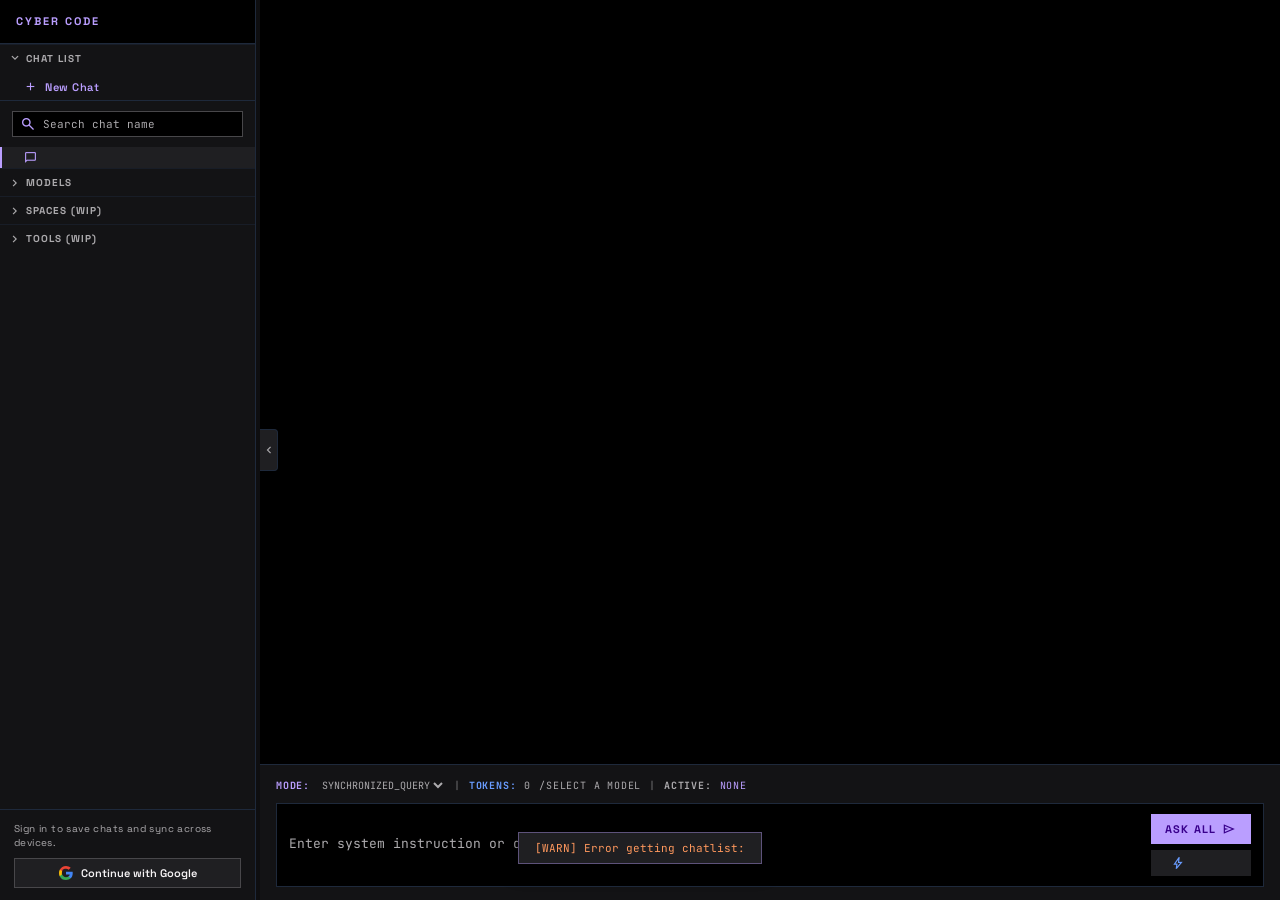
==== index.html @ a642c0d0 "added google auth and name display" ====
<!DOCTYPE html>
<html lang="en">

<head>
  <meta charset="utf-8" />
  <meta name="viewport" content="width=device-width, initial-scale=1.0" />
  <title>Cyber Code | Multi-Model LLM Interface</title>
  <link
    href="https://fonts.googleapis.com/css2?family=Space+Grotesk:wght@300;400;500;600;700&family=JetBrains+Mono:wght@300;400;500&display=swap"
    rel="stylesheet" />
  <link
    href="https://fonts.googleapis.com/css2?family=Material+Symbols+Outlined:opsz,wght,FILL,GRAD@20..48,100..700,0..1,-50..200"
    rel="stylesheet" />
  <link rel="stylesheet" href="/style_new.css" />
</head>

<body>
  <div id="app">

    <!-- SIDEBAR -->
    <aside id="sidebar">
      <div class="sb-brand">
        <span class="sb-brand-name">Cyber Code</span>
      </div>



      <div class="sb-body">

        <!-- Chat List -->
        <div class="sec-divider">
          <div class="sec-hdr open" id="hdr-chats" onclick="toggleSection('chats')">
            <span class="icon arrow">keyboard_arrow_right</span>
            <span class="sec-title">Chat List</span>
          </div>
          <div class="sec-body open" id="body-chats">
          <div class="new-chat-btn" onclick="newChat()">
            <span class="icon" style="font-size:13px">add</span>
            <span>New Chat</span>
          </div>
            <div class="sb-search">
              <div class="sb-search-wrap">
                <span class="icon">search</span>
                <input type="text" id="search-chat" placeholder="Search chat name" oninput="handleSearch(this.value)" />
              </div>
            </div>
            <div id="chat-list"></div>
          </div>
        </div>

        <!-- Models -->
        <div class="sec-divider">
          <div class="sec-hdr" id="hdr-models" onclick="toggleSection('models')">
            <span class="icon arrow">keyboard_arrow_right</span>
            <span class="sec-title">Models</span>
          </div>
          <div class="sec-body" id="body-models">
            <div class="sb-search">
              <div class="sb-search-wrap">
                <span class="icon">search</span>
                <input type="text" id="search-models" placeholder="Search model" oninput="handleSearchModel(this.value)" />
              </div>
            </div>
          </div>
        </div>

        <!-- Spaces -->
        <div class="sec-divider">
          <div class="sec-hdr" id="hdr-spaces" onclick="toggleSection('spaces')">
            <span class="icon arrow">keyboard_arrow_right</span>
            <span class="sec-title">Spaces (WIP)</span>
          </div>
          <div class="sec-body" id="body-spaces">
            <div class="space-item"><span class="icon" style="font-size:13px">folder_open</span> Workspace Alpha</div>
            <div class="space-item"><span class="icon" style="font-size:13px">folder_open</span> Research Beta</div>
            <div class="space-item" style="color:var(--primary)" onclick="showToast('New space created')"><span
                class="icon" style="font-size:13px">add</span> New Space</div>
          </div>
        </div>

        <!-- Tools -->
        <div class="sec-divider">
          <div class="sec-hdr" id="hdr-tools" onclick="toggleSection('tools')">
            <span class="icon arrow">keyboard_arrow_right</span>
            <span class="sec-title">Tools (WIP)</span>
          </div>
          <div class="sec-body" id="body-tools">
            <div class="tool-item">
              <div class="tool-left"><span class="icon" style="font-size:13px">code</span> Code Runner (WIP)</div>
              <div class="toggle" onclick="toggleTool(this)">
                <div class="toggle-knob"></div>
              </div>
            </div>
            <div class="tool-item">
              <div class="tool-left"><span class="icon" style="font-size:13px">search</span> Web Search</div>
              <div class="toggle on" onclick="toggleTool(this)">
                <div class="toggle-knob"></div>
              </div>
            </div>
            <div class="tool-item">
              <div class="tool-left"><span class="icon" style="font-size:13px">memory</span> Memory</div>
              <div class="toggle" onclick="toggleTool(this)">
                <div class="toggle-knob"></div>
              </div>
            </div>
          </div>
        </div>

      </div><!-- /sb-body -->

      <div class="sb-footer" id="sb-footer"></div>
    </aside>

    <!-- Resize handle -->
    <div id="resize-handle"></div>

    <!-- MAIN -->
    <main id="main">
      <!-- Sidebar hide/show toggle — lives inside main so it's always at main's left edge -->
      <div id="sb-toggle" onclick="toggleSidebar()">
        <span class="icon">chevron_left</span>
      </div>

      <div id="workspace">
        <div id="msg-container"></div>
      </div>

      <!-- Prompt bar -->
      <div id="prompt-bar">
        <div class="prompt-meta">
          <span class="kw" style="color:var(--primary)">MODE:</span>
          <select id="mode-select">
            <option value="sync">SYNCHRONIZED_QUERY</option>
            <option value="seq">SEQUENTIAL</option>
            <option value="single">SINGLE_MODEL</option>
          </select>
          <span class="sep">|</span>
          <span class="kw" style="color:var(--secondary)">TOKENS:</span>
          <span id="token-counter">0</span>/SELECT A MODEL
          <span class="sep">|</span>
          <span class="kw" style="color:var(--text-muted)">ACTIVE:</span>
          <span id="active-lbl" style="color:var(--primary)">NONE</span>
        </div>
        <div class="prompt-wrap">
          <textarea id="prompt-ta" class="prompt-ta" rows="2" placeholder="Enter system instruction or query string..."
            oninput="updateTokenCount(this.value)" onkeydown="handleKeydown(event)"></textarea>
          <div class="prompt-actions">
            <button class="btn btn-ask" id="ask-btn" onclick="handleChat(event)">
              <span>Ask All</span><span class="icon">send</span>
            </button>
            <button class="btn btn-sync" onclick="deploySync(event)">
              <span></span><span class="icon">bolt</span>
            </button>
          </div>
        </div>
      </div>

      <!-- Status bar 
      <div id="status-bar">
        <div class="st-left">
          <div class="st-right">
            <span id="status-msg" style="opacity:0;transition:opacity .3s"></span>
          </div>
        </div>-->
    </main>
  </div>

  <!-- Notification panel -->
  <div id="notif-panel">
    <div class="notif-hdr">
      <span class="notif-hdr-title">Notifications</span>
      <span class="icon" onclick="toggleNotifPanel()">close</span>
    </div>
    <div class="notif-list" id="notif-list">
      <div class="notif-item" style="border-color:var(--secondary)">
        <div class="notif-item-title" style="color:var(--secondary)">CACHE HIT</div>
        <div class="notif-item-msg">Claude response retrieved from cache</div>
      </div>
      <div class="notif-item" style="border-color:var(--primary)">
        <div class="notif-item-title" style="color:var(--primary)">SYNC COMPLETE</div>
        <div class="notif-item-msg">All models synchronized successfully</div>
      </div>
    </div>
  </div>

  <!-- Toast -->
  <div id="toast"></div>

  <script src="/jscode/interface.js"></script>
  <script src="/jscode/requests.js"></script>
  <script src="/jscode/misc.js"></script>
  <script src="/jscode/handlers.js"></script>
</body>

</html>
---- style_new.css ----
*, *::before, *::after { box-sizing: border-box; margin: 0; padding: 0; }

:root {
  --bg:            #0e0e10;
  --bg-low:        #131315;
  --bg-mid:        #19191c;
  --bg-high:       #1f1f22;
  --bg-bright:     #2c2c2f;
  --bg-highest:    #262528;
  --border:        #1e293b;
  --outline:       #48474a;
  --outline-dim:   #767577;
  --text:          #f6f3f5;
  --text-muted:    #acaaad;
  --primary:       #ba9eff;
  --primary-dim:   #8455ef;
  --secondary:     #699cff;
  --tertiary:      #ff716a;
  --quaternary:    #ff985d;
  --quinternary:   #a2ff99;
  --black:         #000000;
  --font-ui:       'Space Grotesk', sans-serif;
  --font-mono:     'JetBrains Mono', monospace;
  --tr:            0.15s ease;
  --sb-width:      256px;
}

html, body { height: 100%; overflow: hidden; background: var(--bg); color: var(--text); font-family: var(--font-ui); font-size: 14px; line-height: 1.5; }

::-webkit-scrollbar { width: 4px; height: 4px; }
::-webkit-scrollbar-track { background: var(--bg); }
::-webkit-scrollbar-thumb { background: var(--bg-high); }
::-webkit-scrollbar-thumb:hover { background: var(--primary); }

/* ── ICON ───────────────────────────────────────────────────── */
.icon {
  font-family: 'Material Symbols Outlined';
  font-style: normal; font-weight: normal;
  font-size: 18px; line-height: 1;
  display: inline-flex; align-items: center; justify-content: center;
  user-select: none;
  font-variation-settings: 'FILL' 0, 'wght' 400, 'GRAD' 0, 'opsz' 24;
  vertical-align: middle;
}

/* ── LAYOUT ─────────────────────────────────────────────────── */
#app { display: flex; height: 100vh; overflow: hidden; }

/* ── SIDEBAR ────────────────────────────────────────────────── */
#sidebar {
  width: var(--sb-width); 
  flex-shrink: 0;
  background: var(--bg-low);
  border-right: 1px solid var(--border);
  display: flex; 
  flex-direction: column;
  transition: width 0.22s cubic-bezier(.4,0,.2,1);
  position: relative;
  overflow: hidden;
}

#sidebar.hidden-sb {
  width: 0 !important;
  border-right: none;
}

/* Brand */
.sb-brand {
  padding: 13px 16px;
  display: flex; align-items: center; justify-content: space-between;
  border-bottom: 1px solid var(--border);
  background: var(--black);
  position: relative;
  min-width: 256px; /* Keep content from squishing during collapse */
}
.sb-brand-name { font-size: 11px; font-weight: 900; letter-spacing: 0.18em; color: var(--primary); text-transform: uppercase; }
.sb-brand-btn  { font-size: 14px; color: var(--text-muted); cursor: pointer; transition: color var(--tr); }
.sb-brand-btn:hover { color: var(--primary); }

/* More menu */
.more-menu {
  position: absolute; right: 0; top: 100%;
  background: var(--bg-high); border: 1px solid var(--border);
  z-index: 200; min-width: 150px;
  box-shadow: 0 8px 32px rgba(0,0,0,.6);
  display: none;
}
.more-menu.open { display: block; }
.more-item { padding: 7px 14px; font-size: 11px; color: var(--text-muted); cursor: pointer; transition: background var(--tr), color var(--tr); }
.more-item:hover { background: var(--bg-bright); color: var(--primary); }
.more-sep { border-top: 1px solid var(--border); margin: 3px 0; }

/* Search */
.sb-search { padding: 10px 12px;  min-width: 64px; }
.sb-search-wrap { position: relative; }
.sb-search-wrap .icon { position: absolute; left: 8px; top: 50%; transform: translateY(-50%); color: var(--primary); font-size: 16px; }
.sb-search-wrap input {
  width: 100%; background: var(--black); border: 1px solid var(--outline);
  color: var(--text); font-family: var(--font-mono); font-size: 11px;
  padding: 5px 10px 5px 30px; outline: none; transition: border-color var(--tr);
}
.sb-search-wrap input:focus { border-color: var(--primary); }
.sb-search-wrap input::placeholder { color: var(--text-muted); }

/* Body */
.sb-body { flex: 1; overflow-y: auto; min-width: 128px; }

/* Section */
.sec-divider { border-top: 1px solid rgba(30,41,59,.5);}
.sec-hdr {
  display: flex; align-items: center; gap: 4px;
  padding: 6px 8px; color: var(--text-muted);
  cursor: pointer; transition: background var(--tr); user-select: none;
}
.sec-hdr:hover { background: var(--bg-high); }
.sec-hdr .arrow { font-size: 14px; transition: transform .2s ease; }
.sec-hdr.open .arrow { transform: rotate(90deg); }
.sec-title { font-size: 10px; font-weight: 700; letter-spacing: .1em; text-transform: uppercase; }
.sec-badge { margin-left: auto; font-size: 9px; background: rgba(186,158,255,.15); color: var(--primary); border: 1px solid rgba(186,158,255,.3); padding: 1px 6px; font-family: var(--font-mono); }

.sec-body { overflow: scroll; max-height: 0; opacity: 0; transition: max-height .22s cubic-bezier(.4,0,.2,1), opacity .18s ease; }
.sec-body.open { max-height: 500px; opacity: 1; }

/* Chat item */
.chat-item {
  display: flex; align-items: center; gap: 8px;
  padding: 4px 10px 4px 24px; cursor: pointer;
  color: var(--text-muted); transition: background var(--tr);
}
.chat-item:hover { background: var(--bg-high); }
.chat-item.active { background: var(--bg-high); color: var(--primary); border-left: 2px solid var(--primary); padding-left: 22px; }
.chat-item .icon  { font-size: 13px; flex-shrink: 0; }
.chat-name         { font-size: 11px; flex: 1; overflow: hidden; text-overflow: ellipsis; white-space: nowrap; }

/* Model item */
.model-item { display: flex; align-items: center; gap: 8px; padding: 5px 10px 5px 24px; cursor: pointer; transition: background var(--tr); }
.model-item:hover { background: var(--bg-high); }
.model-dot  { width: 8px; height: 8px; border-radius: 50%; flex-shrink: 0; transition: opacity var(--tr); background: var(--primary) }
.model-lbl  { font-size: 11px; color: var(--text-muted); transition: color var(--tr), opacity var(--tr), text-decoration var(--tr); }
.model-item.disabled .model-dot { opacity: .9; background: var(--secondary) }
.model-item.disabled .model-lbl { opacity: .9; }

/* Space / Tool items */
.space-item, .tool-item {
  display: flex; align-items: center; gap: 8px;
  padding: 5px 10px 5px 24px; font-size: 11px;
  color: var(--text-muted); cursor: pointer; transition: background var(--tr), color var(--tr);
}
.space-item:hover { background: var(--bg-high); color: var(--primary); }
.space-item .icon, .tool-item .icon { font-size: 13px; }
.tool-item { justify-content: space-between; }
.tool-left  { display: flex; align-items: center; gap: 8px; }
.tool-item:hover .tool-left { color: var(--primary); }

/* Toggle */
.toggle { width: 26px; height: 13px; border-radius: 999px; background: rgba(186,158,255,.18); position: relative; cursor: pointer; transition: background .2s; flex-shrink: 0; }
.toggle.on { background: rgba(105,156,255,.28); }
.toggle-knob { width: 11px; height: 11px; border-radius: 50%; background: var(--primary); position: absolute; top: 1px; left: 1px; transition: left .2s ease, background .2s; }
.toggle.on .toggle-knob { left: 14px; background: var(--secondary); }

/* Sidebar footer */
.sb-footer { border-top: 1px solid var(--border); color: var(--text-muted); flex-shrink: 0; }
 
/* ── Logged-in footer ── */
.footer-user {
  padding: 10px 14px;
  display: flex; justify-content: space-between; align-items: center;
}
.footer-user .icon { font-size: 20px; cursor: pointer; transition: color var(--tr); }
.footer-user .icon:hover { color: var(--primary); }
.footer-user-info { display: flex; align-items: center; gap: 9px; flex: 1; min-width: 0; }
.footer-avatar {
  width: 26px; height: 26px; border-radius: 50%;
  object-fit: cover; flex-shrink: 0;
  border: 1px solid var(--outline);
}
.footer-avatar-placeholder {
  width: 26px; height: 26px; border-radius: 50%;
  background: var(--primary-dim); flex-shrink: 0;
  display: flex; align-items: center; justify-content: center;
  font-size: 11px; font-weight: 700; color: #fff;
  border: 1px solid var(--outline);
}
.footer-username {
  font-size: 11px; font-weight: 600; color: var(--text);
  overflow: hidden; text-overflow: ellipsis; white-space: nowrap;
}
 
/* ── Logged-out footer ── */
.footer-auth {
  padding: 12px 14px;
  display: flex; flex-direction: column; gap: 8px;
}
.footer-auth-label {
  font-size: 10px; color: var(--text-muted);
  letter-spacing: .04em; line-height: 1.4;
}
.btn-google {
  display: flex; align-items: center; justify-content: center; gap: 8px;
  padding: 7px 10px;
  background: var(--bg-high); border: 1px solid var(--outline);
  color: var(--text); font-family: var(--font-ui);
  font-size: 11px; font-weight: 600;
  cursor: pointer; transition: background var(--tr), border-color var(--tr);
  width: 100%;
}
.btn-google:hover { background: var(--bg-bright); border-color: var(--primary); color: var(--primary); }
.btn-google svg { flex-shrink: 0; }
 
.notif-wrap { position: relative; display: inline-flex; }
.notif-badge { position: absolute; top: -4px; right: -5px; background: var(--tertiary); color: #fff; font-size: 8px; font-weight: 700; min-width: 14px; height: 14px; border-radius: 50%; display: flex; align-items: center; justify-content: center; }
 
.notif-wrap { position: relative; display: inline-flex; }
.notif-badge { position: absolute; top: -4px; right: -5px; background: var(--tertiary); color: #fff; font-size: 8px; font-weight: 700; min-width: 14px; height: 14px; border-radius: 50%; display: flex; align-items: center; justify-content: center; }

/* ── RESIZE HANDLE ──────────────────────────────────────────── */
#resize-handle {
  width: 4px; flex-shrink: 0;
  background: transparent;
  cursor: col-resize;
  position: relative;
  transition: background var(--tr);
  z-index: 10;
}
#resize-handle:hover,
#resize-handle.dragging { background: var(--primary-dim); }
#resize-handle::after {
  content: '';
  position: absolute; inset: 0 -3px;
}
#sidebar.hidden-sb + #resize-handle {
  display: none;
}

/* ── SIDEBAR TOGGLE BUTTON ──────────────────────────────────── */
#sb-toggle {
  position: absolute;
  left: 0; top: 50%;
  transform: translateY(-50%);
  z-index: 100;
  width: 18px; height: 42px;
  background: var(--bg-high);
  border: 1px solid var(--border);
  border-left: none;
  border-radius: 0 4px 4px 0;
  display: flex; align-items: center; justify-content: center;
  cursor: pointer;
  transition: background var(--tr), transform 0.22s cubic-bezier(.4,0,.2,1);
  color: var(--text-muted);
}
#sb-toggle:hover { background: var(--bg-bright); color: var(--primary); }
#sb-toggle .icon { font-size: 14px; transition: transform 0.22s ease; }
#sb-toggle.collapsed .icon { transform: rotate(180deg); }

/* ── MAIN ───────────────────────────────────────────────────── */
#main { 
  flex: 1; 
  display: flex; 
  flex-direction: column; 
  overflow: hidden; 
  position: relative; 
}

/* Workspace */
#workspace { flex: 1; overflow-y: auto; background: var(--black); padding: 24px; }
#msg-container { max-width: 800px; margin: 0 auto; display: flex; flex-direction: column; gap: 24px; }

@keyframes slideUp { from { opacity: 0; transform: translateY(10px); } to { opacity: 1; transform: translateY(0); } }
.msg-in { animation: slideUp .28s ease forwards; }

/* User message */
.user-label { display: flex; align-items: center; gap: 6px; font-family: var(--font-mono); font-size: 10px; color: var(--text-muted); text-transform: uppercase; letter-spacing: .12em; margin-bottom: 6px; }
.user-label .icon { font-size: 12px; }
.user-label .mini-switch { margin-left: auto; }
.user-bubble { background: var(--bg-mid); border-left: 2px solid var(--primary-dim); padding: 14px 16px; }
.user-bubble p { font-family: var(--font-mono); font-size: 13px; color: var(--text); line-height: 1.65; }

/* Responses */
.responses-wrap { display: flex; flex-direction: column; gap: 10px; }

/* Panel */
.model-panel { border: 1px solid var(--border); background: var(--bg-low); transition: border-color var(--tr), opacity var(--tr); }
.model-panel.collapsed { opacity: .65; }
.model-panel.collapsed:hover { opacity: 1; }
.model-panel:hover { border-color: var(--outline); }

.panel-hdr { display: flex; align-items: center; justify-content: space-between; padding: 10px 12px; cursor: pointer; transition: background var(--tr); }
.model-panel:not(.collapsed) .panel-hdr { background: var(--bg-high); }
.panel-hdr-left { display: flex; align-items: center; gap: 10px; }
.panel-arrow { font-size: 16px; transition: transform .2s ease; }
.panel-name  { font-size: 10px; font-weight: 700; letter-spacing: .14em; text-transform: uppercase; }
.panel-hdr-right { display: flex; align-items: center; gap: 8px; }

.status-badge { font-family: var(--font-mono); font-size: 9px; padding: 2px 8px; border: 1px solid; }

.panel-copy { font-size: 14px; color: var(--text-muted); cursor: pointer; transition: color var(--tr); }

/* Panel body */
.panel-body { overflow: hidden; max-height: 0; opacity: 0; transition: max-height .25s cubic-bezier(.4,0,.2,1), opacity .2s ease; }
.panel-body.open { max-height: 100%; opacity: 1; }
.panel-body-inner { padding: 16px; border-top: 1px solid var(--border); display: flex; flex-direction: column; gap: 14px; }
.panel-text { padding-left: 1%;font-size: 13px; color: var(--text-muted); line-height: 1.7; }
.panel-text code { background: var(--bg-highest); padding: 1px 5px; font-family: var(--font-mono); font-size: 12px; }

/* Code block */
.code-block { background: var(--black); border: 1px solid var(--outline); padding: 14px 16px; overflow-x: auto; position: relative; }
.code-block:hover .code-copy-btn { opacity: 1; }
.code-block pre { font-family: var(--font-mono); font-size: 12px; line-height: 1.7; color: #d1d5db; }
.code-copy-btn {
  position: absolute; top: 8px; right: 8px;
  background: var(--bg-high); border: 1px solid rgba(186,158,255,.3);
  color: var(--primary); font-family: var(--font-mono); font-size: 10px;
  padding: 3px 8px; cursor: pointer; opacity: 0; transition: opacity var(--tr), background var(--tr);
}
.code-copy-btn:hover { background: var(--bg-bright); }

/* Syntax */
.syn-kw  { color: var(--secondary); }
.syn-fn  { color: var(--primary); }
.syn-cmt { color: var(--tertiary); }

/* ── MINI SWITCH ────────────────────────────────────────────── */
.mini-switch {
  display: inline-flex; align-items: center;
  width: 28px; height: 15px;
  border-radius: 999px;
  background: var(--bg-highest);
  border: 1px solid var(--outline);
  position: relative; cursor: pointer;
  flex-shrink: 0;
  transition: background .2s, border-color .2s;
}
.mini-switch.on {
  background: rgba(186,158,255,.12);
  border-color: var(--sw-on, var(--primary));
}
.mini-switch-knob {
  width: 9px; height: 9px;
  border-radius: 50%;
  background: var(--outline-dim);
  position: absolute; left: 2px;
  transition: left .18s ease, background .18s;
}
.mini-switch.on .mini-switch-knob {
  left: 15px;
  background: var(--sw-on, var(--primary));
}

/* ── PROMPT BAR ─────────────────────────────────────────────── */
#prompt-bar { background: var(--bg-low); border-top: 1px solid var(--border); padding: 13px 16px; display: flex; flex-direction: column; gap: 10px; }

.prompt-meta { display: flex; align-items: center; gap: 8px; font-family: var(--font-mono); font-size: 10px; color: var(--text-muted); text-transform: uppercase; letter-spacing: .08em; flex-wrap: wrap; }
.prompt-meta .sep { color: var(--outline-dim); }
.prompt-meta .kw  { font-weight: 700; }
.prompt-meta select { background: transparent; border: none; color: var(--text-muted); font-family: var(--font-mono); font-size: 10px; text-transform: uppercase; cursor: pointer; outline: none; }
.prompt-meta select:hover { color: var(--primary); }
.prompt-meta select option { background: var(--bg-high); }

.prompt-wrap { display: flex; align-items: flex-end; gap: 10px; background: var(--black); border: 1px solid var(--border); padding: 10px 12px; transition: border-color var(--tr); }
.prompt-wrap:focus-within { border-color: var(--primary); }

.prompt-ta { flex: 1; background: transparent; border: none; outline: none; color: var(--text); font-family: var(--font-mono); font-size: 13px; resize: none; line-height: 1.6; }
.prompt-ta::placeholder { color: var(--text-muted); }

.prompt-actions { display: flex; flex-direction: column; gap: 6px; }

.btn { display: flex; align-items: center; gap: 6px; border: none; cursor: pointer; font-family: var(--font-ui); font-weight: 700; text-transform: uppercase; letter-spacing: .1em; transition: background var(--tr), opacity var(--tr); position: relative; overflow: hidden; }
.btn:active { opacity: .8; }
.btn .icon { font-size: 14px; }

.btn-ask { background: var(--primary); color: #39008c; font-size: 11px; padding: 8px 14px; }
.btn-ask:hover { background: var(--primary-dim); color: var(--text); }

.btn-sync { background: var(--bg-high); color: var(--secondary); font-size: 10px; padding: 6px 14px; }
.btn-sync:hover { background: var(--bg-bright); }

.new-chat-btn {  display: flex; align-items: center; gap: 8px;  padding: 5px 10px 5px 24px;  font-size: 11px; font-weight: 600;  color: var(--primary);  cursor: pointer;  border-bottom: 1px solid var(--border);  margin-top: 2px;  transition: background var(--tr);  letter-spacing: .04em;}
.new-chat-btn:hover { background: var(--bg-high); }

/* Ripple */
@keyframes ripple { from { transform: scale(0); opacity: .4; } to { transform: scale(5); opacity: 0; } }
.ripple-dot { position: absolute; width: 18px; height: 18px; border-radius: 50%; background: rgba(255,255,255,.3); pointer-events: none; animation: ripple .4s ease forwards; }

/* ── STATUS BAR ─────────────────────────────────────────────── */
#status-bar { height: 24px; background: var(--primary-dim); color: #000; display: flex; align-items: center; justify-content: space-between; padding: 0 12px; font-size: 10px; font-weight: 600; letter-spacing: .05em; }
#status-bar .icon { font-size: 11px; }
.st-left, .st-right { display: flex; align-items: center; gap: 14px; }
.st-item { display: flex; align-items: center; gap: 4px; }

@keyframes syncPulse { 0%,100%{ background: var(--primary-dim); } 50%{ background: var(--primary); } }
.syncing { animation: syncPulse .7s ease 4; }

/* ── NOTIF PANEL ────────────────────────────────────────────── */
#notif-panel { position: fixed; right: 16px; bottom: 34px; width: 280px; background: var(--bg-high); border: 1px solid var(--border); box-shadow: 0 10px 40px rgba(0,0,0,.7); z-index: 300; display: none; }
#notif-panel.open { display: block; }
.notif-hdr { display: flex; align-items: center; justify-content: space-between; padding: 10px 12px; border-bottom: 1px solid var(--border); }
.notif-hdr-title { font-size: 10px; font-weight: 700; letter-spacing: .12em; text-transform: uppercase; color: var(--primary); }
.notif-hdr .icon { font-size: 14px; color: var(--text-muted); cursor: pointer; }
.notif-hdr .icon:hover { color: var(--tertiary); }
.notif-list { max-height: 240px; overflow-y: auto; padding: 8px; display: flex; flex-direction: column; gap: 4px; }
.notif-item { padding: 8px 10px; background: var(--bg-mid); border-left: 2px solid var(--primary); font-size: 11px; animation: slideUp .2s ease; }
.notif-item-title { font-weight: 700; margin-bottom: 2px; }
.notif-item-msg { color: var(--text-muted); }

/* ── TOAST ──────────────────────────────────────────────────── */
#toast { position: fixed; bottom: 36px; left: 50%; transform: translateX(-50%) translateY(6px); background: var(--bg-high); border: 1px solid rgba(186,158,255,.4); color: var(--primary); font-family: var(--font-mono); font-size: 11px; padding: 7px 16px; z-index: 400; opacity: 0; pointer-events: none; transition: opacity .2s ease, transform .2s ease; box-shadow: 0 4px 20px rgba(0,0,0,.5); }
#toast.show { opacity: 1; transform: translateX(-50%) translateY(0); }
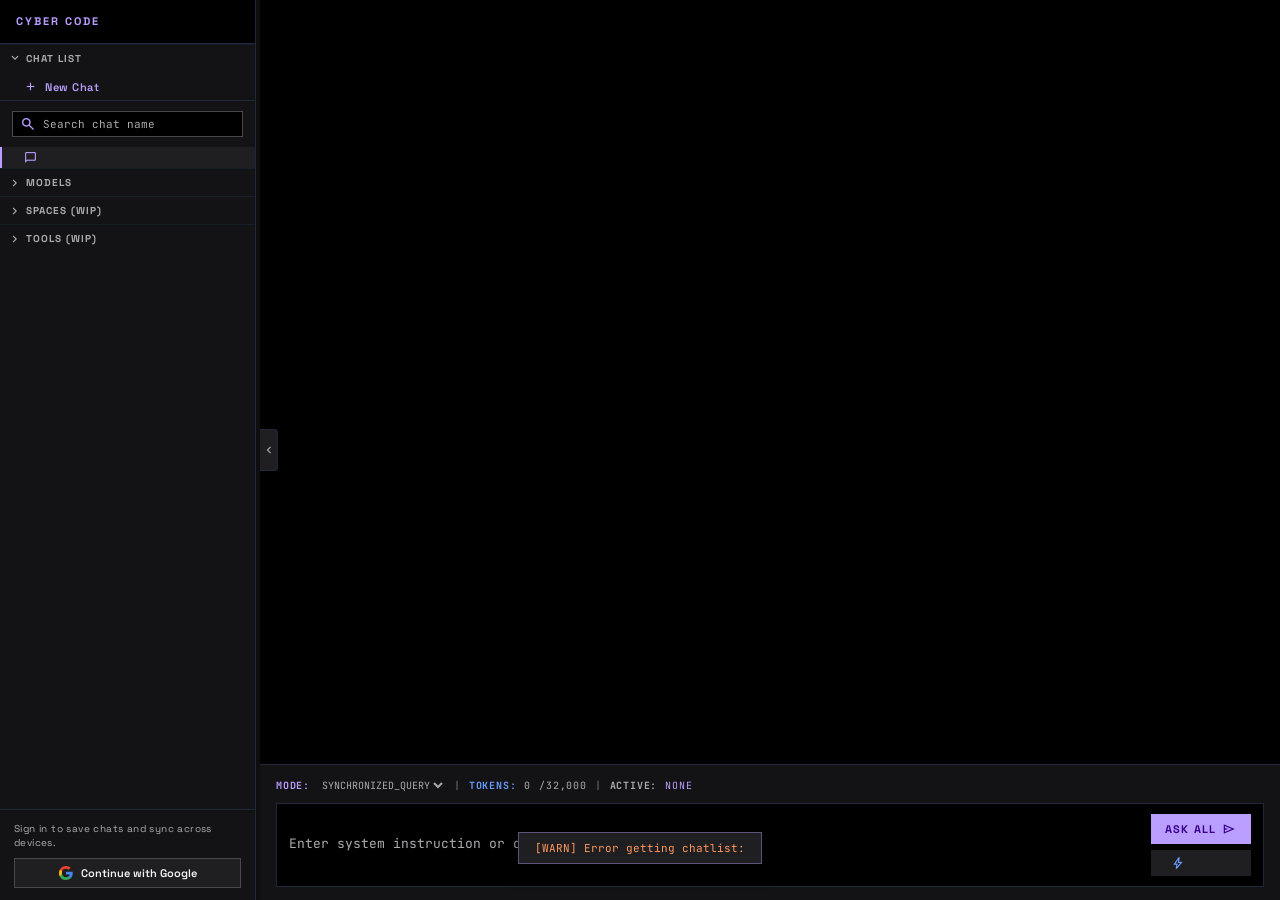
==== commit a03d063b: "last minute fixes" ====
--- a/index.html
+++ b/index.html
@@ -131,12 +131,12 @@
           <span class="kw" style="color:var(--primary)">MODE:</span>
           <select id="mode-select">
             <option value="sync">SYNCHRONIZED_QUERY</option>
-            <option value="seq">SEQUENTIAL</option>
-            <option value="single">SINGLE_MODEL</option>
+            <option value="seq">SEQUENTIAL (WIP)</option>
+            <option value="single">SINGLE_MODEL (WIP)</option>
           </select>
           <span class="sep">|</span>
           <span class="kw" style="color:var(--secondary)">TOKENS:</span>
-          <span id="token-counter">0</span>/SELECT A MODEL
+          <span id="token-counter">0</span>/32,000
           <span class="sep">|</span>
           <span class="kw" style="color:var(--text-muted)">ACTIVE:</span>
           <span id="active-lbl" style="color:var(--primary)">NONE</span>
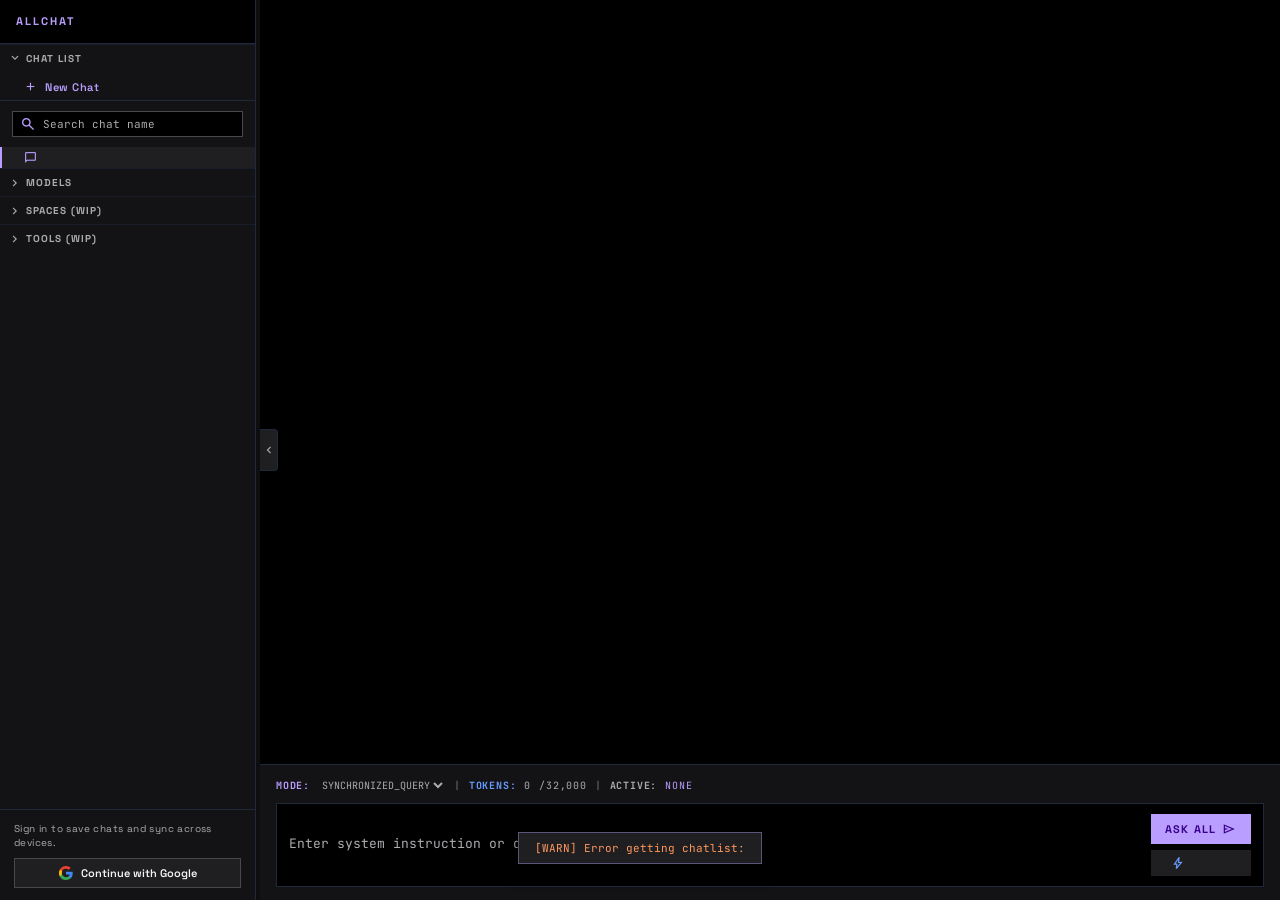
==== commit b9ebd6ae: "prepared docker-compose and nginx. shipped live demo" ====
--- a/index.html
+++ b/index.html
@@ -4,14 +4,15 @@
 <head>
   <meta charset="utf-8" />
   <meta name="viewport" content="width=device-width, initial-scale=1.0" />
-  <title>Cyber Code | Multi-Model LLM Interface</title>
+  <meta name="google-site-verification" content="KyKG4GgCE-v1B5jwo8tXfwAljkPYi_LhBxgXW5pX_8Q" />
+  <title>AllChat</title>
   <link
     href="https://fonts.googleapis.com/css2?family=Space+Grotesk:wght@300;400;500;600;700&family=JetBrains+Mono:wght@300;400;500&display=swap"
     rel="stylesheet" />
   <link
     href="https://fonts.googleapis.com/css2?family=Material+Symbols+Outlined:opsz,wght,FILL,GRAD@20..48,100..700,0..1,-50..200"
     rel="stylesheet" />
-  <link rel="stylesheet" href="/style_new.css" />
+  <link rel="stylesheet" href="/style.css" />
 </head>
 
 <body>
@@ -20,7 +21,7 @@
     <!-- SIDEBAR -->
     <aside id="sidebar">
       <div class="sb-brand">
-        <span class="sb-brand-name">Cyber Code</span>
+        <span class="sb-brand-name">AllChat</span>
       </div>
 
 
--- a/style.css
+++ b/style.css
@@ -0,0 +1,407 @@
+*, *::before, *::after { box-sizing: border-box; margin: 0; padding: 0; }
+
+:root {
+  --bg:            #0e0e10;
+  --bg-low:        #131315;
+  --bg-mid:        #19191c;
+  --bg-high:       #1f1f22;
+  --bg-bright:     #2c2c2f;
+  --bg-highest:    #262528;
+  --border:        #1e293b;
+  --outline:       #48474a;
+  --outline-dim:   #767577;
+  --text:          #f6f3f5;
+  --text-muted:    #acaaad;
+  --primary:       #ba9eff;
+  --primary-dim:   #8455ef;
+  --secondary:     #699cff;
+  --tertiary:      #ff716a;
+  --quaternary:    #ff985d;
+  --quinternary:   #a2ff99;
+  --black:         #000000;
+  --font-ui:       'Space Grotesk', sans-serif;
+  --font-mono:     'JetBrains Mono', monospace;
+  --tr:            0.15s ease;
+  --sb-width:      256px;
+}
+
+html, body { height: 100%; overflow: hidden; background: var(--bg); color: var(--text); font-family: var(--font-ui); font-size: 14px; line-height: 1.5; }
+
+::-webkit-scrollbar { width: 4px; height: 4px; }
+::-webkit-scrollbar-track { background: var(--bg); }
+::-webkit-scrollbar-thumb { background: var(--bg-high); }
+::-webkit-scrollbar-thumb:hover { background: var(--primary); }
+
+/* ── ICON ───────────────────────────────────────────────────── */
+.icon {
+  font-family: 'Material Symbols Outlined';
+  font-style: normal; font-weight: normal;
+  font-size: 18px; line-height: 1;
+  display: inline-flex; align-items: center; justify-content: center;
+  user-select: none;
+  font-variation-settings: 'FILL' 0, 'wght' 400, 'GRAD' 0, 'opsz' 24;
+  vertical-align: middle;
+}
+
+/* ── LAYOUT ─────────────────────────────────────────────────── */
+#app { display: flex; height: 100vh; overflow: hidden; }
+
+/* ── SIDEBAR ────────────────────────────────────────────────── */
+#sidebar {
+  width: var(--sb-width); 
+  flex-shrink: 0;
+  background: var(--bg-low);
+  border-right: 1px solid var(--border);
+  display: flex; 
+  flex-direction: column;
+  transition: width 0.22s cubic-bezier(.4,0,.2,1);
+  position: relative;
+  overflow: hidden;
+}
+
+#sidebar.hidden-sb {
+  width: 0 !important;
+  border-right: none;
+}
+
+/* Brand */
+.sb-brand {
+  padding: 13px 16px;
+  display: flex; align-items: center; justify-content: space-between;
+  border-bottom: 1px solid var(--border);
+  background: var(--black);
+  position: relative;
+  min-width: 256px; /* Keep content from squishing during collapse */
+}
+.sb-brand-name { font-size: 11px; font-weight: 900; letter-spacing: 0.18em; color: var(--primary); text-transform: uppercase; }
+.sb-brand-btn  { font-size: 14px; color: var(--text-muted); cursor: pointer; transition: color var(--tr); }
+.sb-brand-btn:hover { color: var(--primary); }
+
+/* More menu */
+.more-menu {
+  position: absolute; right: 0; top: 100%;
+  background: var(--bg-high); border: 1px solid var(--border);
+  z-index: 200; min-width: 150px;
+  box-shadow: 0 8px 32px rgba(0,0,0,.6);
+  display: none;
+}
+.more-menu.open { display: block; }
+.more-item { padding: 7px 14px; font-size: 11px; color: var(--text-muted); cursor: pointer; transition: background var(--tr), color var(--tr); }
+.more-item:hover { background: var(--bg-bright); color: var(--primary); }
+.more-sep { border-top: 1px solid var(--border); margin: 3px 0; }
+
+/* Search */
+.sb-search { padding: 10px 12px;  min-width: 64px; }
+.sb-search-wrap { position: relative; }
+.sb-search-wrap .icon { position: absolute; left: 8px; top: 50%; transform: translateY(-50%); color: var(--primary); font-size: 16px; }
+.sb-search-wrap input {
+  width: 100%; background: var(--black); border: 1px solid var(--outline);
+  color: var(--text); font-family: var(--font-mono); font-size: 11px;
+  padding: 5px 10px 5px 30px; outline: none; transition: border-color var(--tr);
+}
+.sb-search-wrap input:focus { border-color: var(--primary); }
+.sb-search-wrap input::placeholder { color: var(--text-muted); }
+
+/* Body */
+.sb-body { flex: 1; overflow-y: auto; min-width: 128px; }
+
+/* Section */
+.sec-divider { border-top: 1px solid rgba(30,41,59,.5);}
+.sec-hdr {
+  display: flex; align-items: center; gap: 4px;
+  padding: 6px 8px; color: var(--text-muted);
+  cursor: pointer; transition: background var(--tr); user-select: none;
+}
+.sec-hdr:hover { background: var(--bg-high); }
+.sec-hdr .arrow { font-size: 14px; transition: transform .2s ease; }
+.sec-hdr.open .arrow { transform: rotate(90deg); }
+.sec-title { font-size: 10px; font-weight: 700; letter-spacing: .1em; text-transform: uppercase; }
+.sec-badge { margin-left: auto; font-size: 9px; background: rgba(186,158,255,.15); color: var(--primary); border: 1px solid rgba(186,158,255,.3); padding: 1px 6px; font-family: var(--font-mono); }
+
+.sec-body { overflow: scroll; max-height: 0; opacity: 0; transition: max-height .22s cubic-bezier(.4,0,.2,1), opacity .18s ease; }
+.sec-body.open { max-height: 500px; opacity: 1; }
+
+/* Chat item */
+.chat-item {
+  display: flex; align-items: center; gap: 8px;
+  padding: 4px 10px 4px 24px; cursor: pointer;
+  color: var(--text-muted); transition: background var(--tr);
+}
+.chat-item:hover { background: var(--bg-high); }
+.chat-item.active { background: var(--bg-high); color: var(--primary); border-left: 2px solid var(--primary); padding-left: 22px; }
+.chat-item .icon  { font-size: 13px; flex-shrink: 0; }
+.chat-name         { font-size: 11px; flex: 1; overflow: hidden; text-overflow: ellipsis; white-space: nowrap; }
+
+/* Model item */
+.model-item { display: flex; align-items: center; gap: 8px; padding: 5px 10px 5px 24px; cursor: pointer; transition: background var(--tr); }
+.model-item:hover { background: var(--bg-high); }
+.model-dot  { width: 8px; height: 8px; border-radius: 50%; flex-shrink: 0; transition: opacity var(--tr); background: var(--primary) }
+.model-lbl  { font-size: 11px; color: var(--text-muted); transition: color var(--tr), opacity var(--tr), text-decoration var(--tr); }
+.model-item.disabled .model-dot { opacity: .9; background: var(--secondary) }
+.model-item.disabled .model-lbl { opacity: .9; }
+
+/* Space / Tool items */
+.space-item, .tool-item {
+  display: flex; align-items: center; gap: 8px;
+  padding: 5px 10px 5px 24px; font-size: 11px;
+  color: var(--text-muted); cursor: pointer; transition: background var(--tr), color var(--tr);
+}
+.space-item:hover { background: var(--bg-high); color: var(--primary); }
+.space-item .icon, .tool-item .icon { font-size: 13px; }
+.tool-item { justify-content: space-between; }
+.tool-left  { display: flex; align-items: center; gap: 8px; }
+.tool-item:hover .tool-left { color: var(--primary); }
+
+/* Toggle */
+.toggle { width: 26px; height: 13px; border-radius: 999px; background: rgba(186,158,255,.18); position: relative; cursor: pointer; transition: background .2s; flex-shrink: 0; }
+.toggle.on { background: rgba(105,156,255,.28); }
+.toggle-knob { width: 11px; height: 11px; border-radius: 50%; background: var(--primary); position: absolute; top: 1px; left: 1px; transition: left .2s ease, background .2s; }
+.toggle.on .toggle-knob { left: 14px; background: var(--secondary); }
+
+/* Sidebar footer */
+.sb-footer { border-top: 1px solid var(--border); color: var(--text-muted); flex-shrink: 0; }
+ 
+/* ── Logged-in footer ── */
+.footer-user {
+  padding: 10px 14px;
+  display: flex; justify-content: space-between; align-items: center;
+}
+.footer-user .icon { font-size: 20px; cursor: pointer; transition: color var(--tr); }
+.footer-user .icon:hover { color: var(--primary); }
+.footer-user-info { display: flex; align-items: center; gap: 9px; flex: 1; min-width: 0; }
+.footer-avatar {
+  width: 26px; height: 26px; border-radius: 50%;
+  object-fit: cover; flex-shrink: 0;
+  border: 1px solid var(--outline);
+}
+.footer-avatar-placeholder {
+  width: 26px; height: 26px; border-radius: 50%;
+  background: var(--primary-dim); flex-shrink: 0;
+  display: flex; align-items: center; justify-content: center;
+  font-size: 11px; font-weight: 700; color: #fff;
+  border: 1px solid var(--outline);
+}
+.footer-username {
+  font-size: 11px; font-weight: 600; color: var(--text);
+  overflow: hidden; text-overflow: ellipsis; white-space: nowrap;
+}
+ 
+/* ── Logged-out footer ── */
+.footer-auth {
+  padding: 12px 14px;
+  display: flex; flex-direction: column; gap: 8px;
+}
+.footer-auth-label {
+  font-size: 10px; color: var(--text-muted);
+  letter-spacing: .04em; line-height: 1.4;
+}
+.btn-google {
+  display: flex; align-items: center; justify-content: center; gap: 8px;
+  padding: 7px 10px;
+  background: var(--bg-high); border: 1px solid var(--outline);
+  color: var(--text); font-family: var(--font-ui);
+  font-size: 11px; font-weight: 600;
+  cursor: pointer; transition: background var(--tr), border-color var(--tr);
+  width: 100%;
+}
+.btn-google:hover { background: var(--bg-bright); border-color: var(--primary); color: var(--primary); }
+.btn-google svg { flex-shrink: 0; }
+ 
+.notif-wrap { position: relative; display: inline-flex; }
+.notif-badge { position: absolute; top: -4px; right: -5px; background: var(--tertiary); color: #fff; font-size: 8px; font-weight: 700; min-width: 14px; height: 14px; border-radius: 50%; display: flex; align-items: center; justify-content: center; }
+ 
+.notif-wrap { position: relative; display: inline-flex; }
+.notif-badge { position: absolute; top: -4px; right: -5px; background: var(--tertiary); color: #fff; font-size: 8px; font-weight: 700; min-width: 14px; height: 14px; border-radius: 50%; display: flex; align-items: center; justify-content: center; }
+
+/* ── RESIZE HANDLE ──────────────────────────────────────────── */
+#resize-handle {
+  width: 4px; flex-shrink: 0;
+  background: transparent;
+  cursor: col-resize;
+  position: relative;
+  transition: background var(--tr);
+  z-index: 10;
+}
+#resize-handle:hover,
+#resize-handle.dragging { background: var(--primary-dim); }
+#resize-handle::after {
+  content: '';
+  position: absolute; inset: 0 -3px;
+}
+#sidebar.hidden-sb + #resize-handle {
+  display: none;
+}
+
+/* ── SIDEBAR TOGGLE BUTTON ──────────────────────────────────── */
+#sb-toggle {
+  position: absolute;
+  left: 0; top: 50%;
+  transform: translateY(-50%);
+  z-index: 100;
+  width: 18px; height: 42px;
+  background: var(--bg-high);
+  border: 1px solid var(--border);
+  border-left: none;
+  border-radius: 0 4px 4px 0;
+  display: flex; align-items: center; justify-content: center;
+  cursor: pointer;
+  transition: background var(--tr), transform 0.22s cubic-bezier(.4,0,.2,1);
+  color: var(--text-muted);
+}
+#sb-toggle:hover { background: var(--bg-bright); color: var(--primary); }
+#sb-toggle .icon { font-size: 14px; transition: transform 0.22s ease; }
+#sb-toggle.collapsed .icon { transform: rotate(180deg); }
+
+/* ── MAIN ───────────────────────────────────────────────────── */
+#main { 
+  flex: 1; 
+  display: flex; 
+  flex-direction: column; 
+  overflow: hidden; 
+  position: relative; 
+}
+
+/* Workspace */
+#workspace { flex: 1; overflow-y: auto; background: var(--black); padding: 24px; }
+#msg-container { max-width: 800px; margin: 0 auto; display: flex; flex-direction: column; gap: 24px; }
+
+@keyframes slideUp { from { opacity: 0; transform: translateY(10px); } to { opacity: 1; transform: translateY(0); } }
+.msg-in { animation: slideUp .28s ease forwards; }
+
+/* User message */
+.user-label { display: flex; align-items: center; gap: 6px; font-family: var(--font-mono); font-size: 10px; color: var(--text-muted); text-transform: uppercase; letter-spacing: .12em; margin-bottom: 6px; }
+.user-label .icon { font-size: 12px; }
+.user-label .mini-switch { margin-left: auto; }
+.user-bubble { background: var(--bg-mid); border-left: 2px solid var(--primary-dim); padding: 14px 16px; }
+.user-bubble p { font-family: var(--font-mono); font-size: 13px; color: var(--text); line-height: 1.65; }
+
+/* Responses */
+.responses-wrap { display: flex; flex-direction: column; gap: 10px; }
+
+/* Panel */
+.model-panel { border: 1px solid var(--border); background: var(--bg-low); transition: border-color var(--tr), opacity var(--tr); }
+.model-panel.collapsed { opacity: .65; }
+.model-panel.collapsed:hover { opacity: 1; }
+.model-panel:hover { border-color: var(--outline); }
+
+.panel-hdr { display: flex; align-items: center; justify-content: space-between; padding: 10px 12px; cursor: pointer; transition: background var(--tr); }
+.model-panel:not(.collapsed) .panel-hdr { background: var(--bg-high); }
+.panel-hdr-left { display: flex; align-items: center; gap: 10px; }
+.panel-arrow { font-size: 16px; transition: transform .2s ease; }
+.panel-name  { font-size: 10px; font-weight: 700; letter-spacing: .14em; text-transform: uppercase; }
+.panel-hdr-right { display: flex; align-items: center; gap: 8px; }
+
+.status-badge { font-family: var(--font-mono); font-size: 9px; padding: 2px 8px; border: 1px solid; }
+
+.panel-copy { font-size: 14px; color: var(--text-muted); cursor: pointer; transition: color var(--tr); }
+
+/* Panel body */
+.panel-body { overflow: hidden; max-height: 0; opacity: 0; transition: max-height .25s cubic-bezier(.4,0,.2,1), opacity .2s ease; }
+.panel-body.open { max-height: 100%; opacity: 1; }
+.panel-body-inner { padding: 16px; border-top: 1px solid var(--border); display: flex; flex-direction: column; gap: 14px; }
+.panel-text { padding-left: 1%;font-size: 13px; color: var(--text-muted); line-height: 1.7; }
+.panel-text code { background: var(--bg-highest); padding: 1px 5px; font-family: var(--font-mono); font-size: 12px; }
+
+/* Code block */
+.code-block { background: var(--black); border: 1px solid var(--outline); padding: 14px 16px; overflow-x: auto; position: relative; }
+.code-block:hover .code-copy-btn { opacity: 1; }
+.code-block pre { font-family: var(--font-mono); font-size: 12px; line-height: 1.7; color: #d1d5db; }
+.code-copy-btn {
+  position: absolute; top: 8px; right: 8px;
+  background: var(--bg-high); border: 1px solid rgba(186,158,255,.3);
+  color: var(--primary); font-family: var(--font-mono); font-size: 10px;
+  padding: 3px 8px; cursor: pointer; opacity: 0; transition: opacity var(--tr), background var(--tr);
+}
+.code-copy-btn:hover { background: var(--bg-bright); }
+
+/* Syntax */
+.syn-kw  { color: var(--secondary); }
+.syn-fn  { color: var(--primary); }
+.syn-cmt { color: var(--tertiary); }
+
+/* ── MINI SWITCH ────────────────────────────────────────────── */
+.mini-switch {
+  display: inline-flex; align-items: center;
+  width: 28px; height: 15px;
+  border-radius: 999px;
+  background: var(--bg-highest);
+  border: 1px solid var(--outline);
+  position: relative; cursor: pointer;
+  flex-shrink: 0;
+  transition: background .2s, border-color .2s;
+}
+.mini-switch.on {
+  background: rgba(186,158,255,.12);
+  border-color: var(--sw-on, var(--primary));
+}
+.mini-switch-knob {
+  width: 9px; height: 9px;
+  border-radius: 50%;
+  background: var(--outline-dim);
+  position: absolute; left: 2px;
+  transition: left .18s ease, background .18s;
+}
+.mini-switch.on .mini-switch-knob {
+  left: 15px;
+  background: var(--sw-on, var(--primary));
+}
+
+/* ── PROMPT BAR ─────────────────────────────────────────────── */
+#prompt-bar { background: var(--bg-low); border-top: 1px solid var(--border); padding: 13px 16px; display: flex; flex-direction: column; gap: 10px; }
+
+.prompt-meta { display: flex; align-items: center; gap: 8px; font-family: var(--font-mono); font-size: 10px; color: var(--text-muted); text-transform: uppercase; letter-spacing: .08em; flex-wrap: wrap; }
+.prompt-meta .sep { color: var(--outline-dim); }
+.prompt-meta .kw  { font-weight: 700; }
+.prompt-meta select { background: transparent; border: none; color: var(--text-muted); font-family: var(--font-mono); font-size: 10px; text-transform: uppercase; cursor: pointer; outline: none; }
+.prompt-meta select:hover { color: var(--primary); }
+.prompt-meta select option { background: var(--bg-high); }
+
+.prompt-wrap { display: flex; align-items: flex-end; gap: 10px; background: var(--black); border: 1px solid var(--border); padding: 10px 12px; transition: border-color var(--tr); }
+.prompt-wrap:focus-within { border-color: var(--primary); }
+
+.prompt-ta { flex: 1; background: transparent; border: none; outline: none; color: var(--text); font-family: var(--font-mono); font-size: 13px; resize: none; line-height: 1.6; }
+.prompt-ta::placeholder { color: var(--text-muted); }
+
+.prompt-actions { display: flex; flex-direction: column; gap: 6px; }
+
+.btn { display: flex; align-items: center; gap: 6px; border: none; cursor: pointer; font-family: var(--font-ui); font-weight: 700; text-transform: uppercase; letter-spacing: .1em; transition: background var(--tr), opacity var(--tr); position: relative; overflow: hidden; }
+.btn:active { opacity: .8; }
+.btn .icon { font-size: 14px; }
+
+.btn-ask { background: var(--primary); color: #39008c; font-size: 11px; padding: 8px 14px; }
+.btn-ask:hover { background: var(--primary-dim); color: var(--text); }
+
+.btn-sync { background: var(--bg-high); color: var(--secondary); font-size: 10px; padding: 6px 14px; }
+.btn-sync:hover { background: var(--bg-bright); }
+
+.new-chat-btn {  display: flex; align-items: center; gap: 8px;  padding: 5px 10px 5px 24px;  font-size: 11px; font-weight: 600;  color: var(--primary);  cursor: pointer;  border-bottom: 1px solid var(--border);  margin-top: 2px;  transition: background var(--tr);  letter-spacing: .04em;}
+.new-chat-btn:hover { background: var(--bg-high); }
+
+/* Ripple */
+@keyframes ripple { from { transform: scale(0); opacity: .4; } to { transform: scale(5); opacity: 0; } }
+.ripple-dot { position: absolute; width: 18px; height: 18px; border-radius: 50%; background: rgba(255,255,255,.3); pointer-events: none; animation: ripple .4s ease forwards; }
+
+/* ── STATUS BAR ─────────────────────────────────────────────── */
+#status-bar { height: 24px; background: var(--primary-dim); color: #000; display: flex; align-items: center; justify-content: space-between; padding: 0 12px; font-size: 10px; font-weight: 600; letter-spacing: .05em; }
+#status-bar .icon { font-size: 11px; }
+.st-left, .st-right { display: flex; align-items: center; gap: 14px; }
+.st-item { display: flex; align-items: center; gap: 4px; }
+
+@keyframes syncPulse { 0%,100%{ background: var(--primary-dim); } 50%{ background: var(--primary); } }
+.syncing { animation: syncPulse .7s ease 4; }
+
+/* ── NOTIF PANEL ────────────────────────────────────────────── */
+#notif-panel { position: fixed; right: 16px; bottom: 34px; width: 280px; background: var(--bg-high); border: 1px solid var(--border); box-shadow: 0 10px 40px rgba(0,0,0,.7); z-index: 300; display: none; }
+#notif-panel.open { display: block; }
+.notif-hdr { display: flex; align-items: center; justify-content: space-between; padding: 10px 12px; border-bottom: 1px solid var(--border); }
+.notif-hdr-title { font-size: 10px; font-weight: 700; letter-spacing: .12em; text-transform: uppercase; color: var(--primary); }
+.notif-hdr .icon { font-size: 14px; color: var(--text-muted); cursor: pointer; }
+.notif-hdr .icon:hover { color: var(--tertiary); }
+.notif-list { max-height: 240px; overflow-y: auto; padding: 8px; display: flex; flex-direction: column; gap: 4px; }
+.notif-item { padding: 8px 10px; background: var(--bg-mid); border-left: 2px solid var(--primary); font-size: 11px; animation: slideUp .2s ease; }
+.notif-item-title { font-weight: 700; margin-bottom: 2px; }
+.notif-item-msg { color: var(--text-muted); }
+
+/* ── TOAST ──────────────────────────────────────────────────── */
+#toast { position: fixed; bottom: 36px; left: 50%; transform: translateX(-50%) translateY(6px); background: var(--bg-high); border: 1px solid rgba(186,158,255,.4); color: var(--primary); font-family: var(--font-mono); font-size: 11px; padding: 7px 16px; z-index: 400; opacity: 0; pointer-events: none; transition: opacity .2s ease, transform .2s ease; box-shadow: 0 4px 20px rgba(0,0,0,.5); }
+#toast.show { opacity: 1; transform: translateX(-50%) translateY(0); }
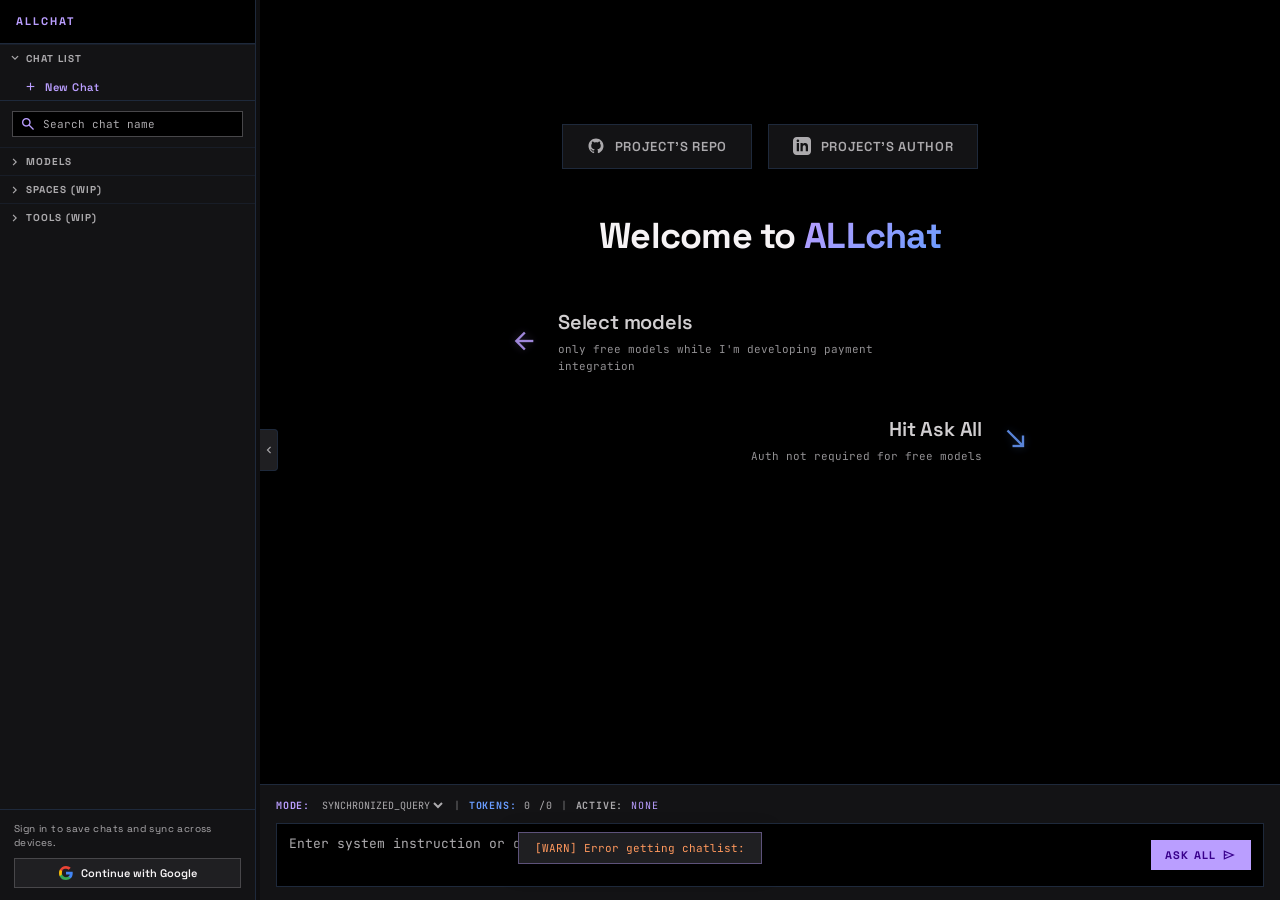
==== commit ba9a095a: "misc: minor interface changes" ====
--- a/index.html
+++ b/index.html
@@ -143,14 +143,11 @@
           <span id="active-lbl" style="color:var(--primary)">NONE</span>
         </div>
         <div class="prompt-wrap">
-          <textarea id="prompt-ta" class="prompt-ta" rows="2" placeholder="Enter system instruction or query string..."
+          <textarea id="prompt-ta" class="prompt-ta" style="align-self: stretch;" rows="2" placeholder="Enter system instruction or query string..."
             oninput="updateTokenCount(this.value)" onkeydown="handleKeydown(event)"></textarea>
           <div class="prompt-actions">
             <button class="btn btn-ask" id="ask-btn" onclick="handleChat(event)">
               <span>Ask All</span><span class="icon">send</span>
-            </button>
-            <button class="btn btn-sync" onclick="deploySync(event)">
-              <span></span><span class="icon">bolt</span>
             </button>
           </div>
         </div>
@@ -191,6 +188,7 @@
   <script src="/jscode/requests.js"></script>
   <script src="/jscode/misc.js"></script>
   <script src="/jscode/handlers.js"></script>
+  <script src="/jscode/tests.js"></script>
 </body>
 
 </html>
--- a/style.css
+++ b/style.css
@@ -136,9 +136,94 @@
 .model-item { display: flex; align-items: center; gap: 8px; padding: 5px 10px 5px 24px; cursor: pointer; transition: background var(--tr); }
 .model-item:hover { background: var(--bg-high); }
 .model-dot  { width: 8px; height: 8px; border-radius: 50%; flex-shrink: 0; transition: opacity var(--tr); background: var(--primary) }
-.model-lbl  { font-size: 11px; color: var(--text-muted); transition: color var(--tr), opacity var(--tr), text-decoration var(--tr); }
-.model-item.disabled .model-dot { opacity: .9; background: var(--secondary) }
-.model-item.disabled .model-lbl { opacity: .9; }
+.model-lbl  { font-size: 11px; color: var(--text); transition: color var(--tr), opacity var(--tr), text-decoration var(--tr); }
+.model-item.disabled .model-dot { opacity: 0; background: var(--secondary) }
+.model-item.disabled .model-lbl { opacity: 1; color: var(--text-muted)}
+
+/* Info icon */
+.info-icon {
+  font-size: 13px;
+  opacity: 0.5;
+  cursor: default;
+  transition: opacity var(--tr);
+  margin-left: auto;
+}
+.info-icon:hover { opacity: 1; }
+
+/* Info tooltip styling */
+.info-tooltip {
+  position: fixed;
+  display: none;
+  z-index: 10000;
+  background: rgba(19, 19, 21, 0.93);
+  backdrop-filter: blur(12px);
+  -webkit-backdrop-filter: blur(12px);
+  border: 1px solid var(--border);
+  border-radius: 6px;
+  padding: 10px 12px;
+  box-shadow: 0 10px 30px rgba(0, 0, 0, 0.6);
+  font-family: var(--font-ui);
+  font-size: 11px;
+  color: var(--text);
+  pointer-events: none;
+  min-width: 220px;
+  max-width: 320px;
+  opacity: 0;
+  transform: translateY(4px) scale(0.98);
+  transition: opacity 0.12s ease-out, transform 0.12s ease-out;
+  visibility: hidden;
+}
+
+.info-tooltip.show {
+  opacity: 1;
+  transform: translateY(0) scale(1);
+  visibility: visible;
+}
+
+.info-tooltip-title {
+  font-size: 12px;
+  font-weight: 700;
+  margin-bottom: 8px;
+  border-bottom: 1px solid rgba(255, 255, 255, 0.08);
+  padding-bottom: 4px;
+  text-transform: uppercase;
+  letter-spacing: 0.05em;
+}
+
+.info-row {
+  display: flex;
+  justify-content: space-between;
+  align-items: center;
+  gap: 16px;
+  margin-bottom: 5px;
+}
+
+.info-row:last-child {
+  margin-bottom: 0;
+}
+
+.info-key {
+  color: var(--text-muted);
+  font-weight: 500;
+}
+
+.info-val {
+  color: var(--text);
+  text-align: right;
+  max-width: 180px;
+  overflow: hidden;
+  text-overflow: ellipsis;
+  white-space: nowrap;
+}
+
+.info-mono {
+  font-family: var(--font-mono);
+  font-size: 10px;
+  background: rgba(255, 255, 255, 0.06);
+  padding: 1px 4px;
+  border-radius: 3px;
+}
+
 
 /* Space / Tool items */
 .space-item, .tool-item {
@@ -359,10 +444,10 @@
 .prompt-wrap { display: flex; align-items: flex-end; gap: 10px; background: var(--black); border: 1px solid var(--border); padding: 10px 12px; transition: border-color var(--tr); }
 .prompt-wrap:focus-within { border-color: var(--primary); }
 
-.prompt-ta { flex: 1; background: transparent; border: none; outline: none; color: var(--text); font-family: var(--font-mono); font-size: 13px; resize: none; line-height: 1.6; }
+.prompt-ta { flex: 1; align-self: stretch; background: transparent; border: none; outline: none; color: var(--text); font-family: var(--font-mono); font-size: 13px; resize: none; line-height: 1.6; }
 .prompt-ta::placeholder { color: var(--text-muted); }
 
-.prompt-actions { display: flex; flex-direction: column; gap: 6px; }
+.prompt-actions { display: flex; flex-direction: column; justify-content: center; align-items: center; align-self: stretch; }
 
 .btn { display: flex; align-items: center; gap: 6px; border: none; cursor: pointer; font-family: var(--font-ui); font-weight: 700; text-transform: uppercase; letter-spacing: .1em; transition: background var(--tr), opacity var(--tr); position: relative; overflow: hidden; }
 .btn:active { opacity: .8; }
@@ -405,3 +490,156 @@
 /* ── TOAST ──────────────────────────────────────────────────── */
 #toast { position: fixed; bottom: 36px; left: 50%; transform: translateX(-50%) translateY(6px); background: var(--bg-high); border: 1px solid rgba(186,158,255,.4); color: var(--primary); font-family: var(--font-mono); font-size: 11px; padding: 7px 16px; z-index: 400; opacity: 0; pointer-events: none; transition: opacity .2s ease, transform .2s ease; box-shadow: 0 4px 20px rgba(0,0,0,.5); }
 #toast.show { opacity: 1; transform: translateX(-50%) translateY(0); }
+
+/* ── INTRO SCREEN ───────────────────────────────────────────── */
+.chat-intro {
+  display: flex;
+  flex-direction: column;
+  align-items: center;
+  justify-content: center;
+  min-height: 60vh;
+  gap: 32px;
+  padding: 40px 20px;
+  color: var(--text);
+  font-family: var(--font-ui);
+  text-align: center;
+  animation: slideUp 0.5s cubic-bezier(0.16, 1, 0.3, 1) forwards;
+}
+
+.intro-buttons {
+  display: flex;
+  gap: 16px;
+  margin-bottom: 8px;
+}
+
+.intro-btn {
+  display: flex;
+  align-items: center;
+  gap: 10px;
+  padding: 12px 24px;
+  border-radius: 0; /* Sharp corners */
+  border: 1px solid var(--border);
+  background: var(--bg-low);
+  color: var(--text-muted);
+  text-decoration: none;
+  font-size: 13px;
+  font-weight: 600;
+  letter-spacing: 0.05em;
+  text-transform: uppercase;
+  transition: all 0.22s cubic-bezier(0.4, 0, 0.2, 1);
+  box-shadow: 0 4px 12px rgba(0, 0, 0, 0.3);
+}
+
+.intro-btn:hover {
+  color: var(--text);
+  border-color: var(--primary);
+  background: var(--bg-mid);
+  transform: translateY(-2px);
+  box-shadow: 0 6px 16px rgba(186, 158, 255, 0.15);
+}
+
+.intro-btn .btn-icon {
+  transition: transform 0.22s ease;
+}
+
+.intro-btn:hover .btn-icon {
+  transform: scale(1.1);
+}
+
+.intro-title {
+  font-size: 36px;
+  font-weight: 700;
+  letter-spacing: -0.02em;
+  margin: 0;
+}
+
+.brand-gradient {
+  background: linear-gradient(135deg, var(--primary) 0%, var(--secondary) 100%);
+  -webkit-background-clip: text;
+  -webkit-text-fill-color: transparent;
+  background-clip: text;
+}
+
+.intro-flow {
+  display: flex;
+  flex-direction: column;
+  gap: 40px;
+  width: 100%;
+  max-width: 520px;
+  margin-top: 12px;
+}
+
+.flow-step {
+  display: flex;
+  align-items: center;
+  gap: 20px;
+  text-align: left;
+  opacity: 0.85;
+  transition: opacity 0.25s ease;
+}
+
+.flow-step:hover {
+  opacity: 1;
+}
+
+.step-select-models {
+  align-self: flex-start;
+}
+
+.step-hit-ask {
+  align-self: flex-end;
+  text-align: right;
+}
+
+.flow-content {
+  display: flex;
+  flex-direction: column;
+  gap: 4px;
+}
+
+.flow-title {
+  font-family: var(--font-ui);
+  font-size: 20px;
+  font-weight: 600;
+  color: var(--text);
+  letter-spacing: -0.01em;
+}
+
+.flow-subtitle {
+  font-family: var(--font-mono);
+  font-size: 11px;
+  color: var(--text-muted);
+  max-width: 320px;
+  line-height: 1.5;
+}
+
+/* Unconfined floating arrows */
+.flow-arrow-left, .flow-arrow-down {
+  font-size: 28px;
+  color: var(--secondary);
+  text-shadow: 0 0 10px rgba(105, 156, 255, 0.3);
+  flex-shrink: 0;
+}
+
+.flow-arrow-left {
+  color: var(--primary);
+  text-shadow: 0 0 10px rgba(186, 158, 255, 0.3);
+}
+
+.arrow-animation-left {
+  animation: floatLeft 1.5s infinite ease-in-out;
+}
+
+.arrow-animation-down {
+  animation: floatDownRight 1.5s infinite ease-in-out;
+}
+
+@keyframes floatLeft {
+  0%, 100% { transform: translateX(0) scale(1); }
+  50% { transform: translateX(-8px) scale(1.1); }
+}
+
+@keyframes floatDownRight {
+  0%, 100% { transform: translate(0, 0) scale(1); }
+  50% { transform: translate(6px, 6px) scale(1.1); }
+}
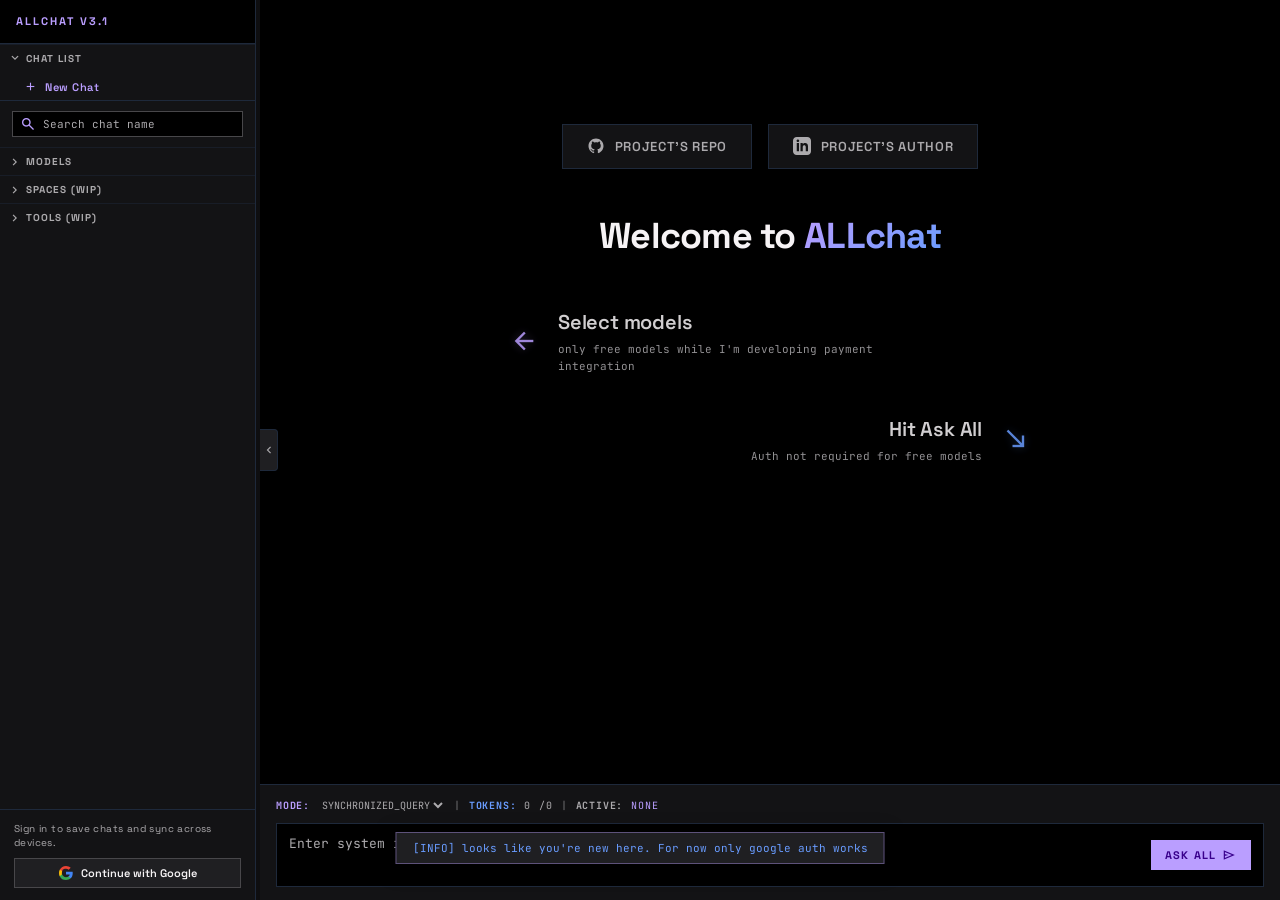
==== commit 89cfa67d: "added error handling + misc" ====
--- a/index.html
+++ b/index.html
@@ -21,7 +21,7 @@
     <!-- SIDEBAR -->
     <aside id="sidebar">
       <div class="sb-brand">
-        <span class="sb-brand-name">AllChat</span>
+        <span class="sb-brand-name">AllChat V3.1</span>
       </div>
 
 
@@ -185,9 +185,9 @@
   <div id="toast"></div>
 
   <script src="/jscode/interface.js"></script>
-  <script src="/jscode/requests.js"></script>
   <script src="/jscode/misc.js"></script>
   <script src="/jscode/handlers.js"></script>
+  <script src="/jscode/requests.js"></script>
   <script src="/jscode/tests.js"></script>
 </body>
 
--- a/style.css
+++ b/style.css
@@ -368,6 +368,8 @@
 .model-panel.collapsed { opacity: .65; }
 .model-panel.collapsed:hover { opacity: 1; }
 .model-panel:hover { border-color: var(--outline); }
+.model-panel.panel-error { background: repeating-linear-gradient(45deg, transparent, transparent 30px, rgba(255,255,255,0.06) 30px, rgba(255,255,255,0.06) 54px); }
+
 
 .panel-hdr { display: flex; align-items: center; justify-content: space-between; padding: 10px 12px; cursor: pointer; transition: background var(--tr); }
 .model-panel:not(.collapsed) .panel-hdr { background: var(--bg-high); }
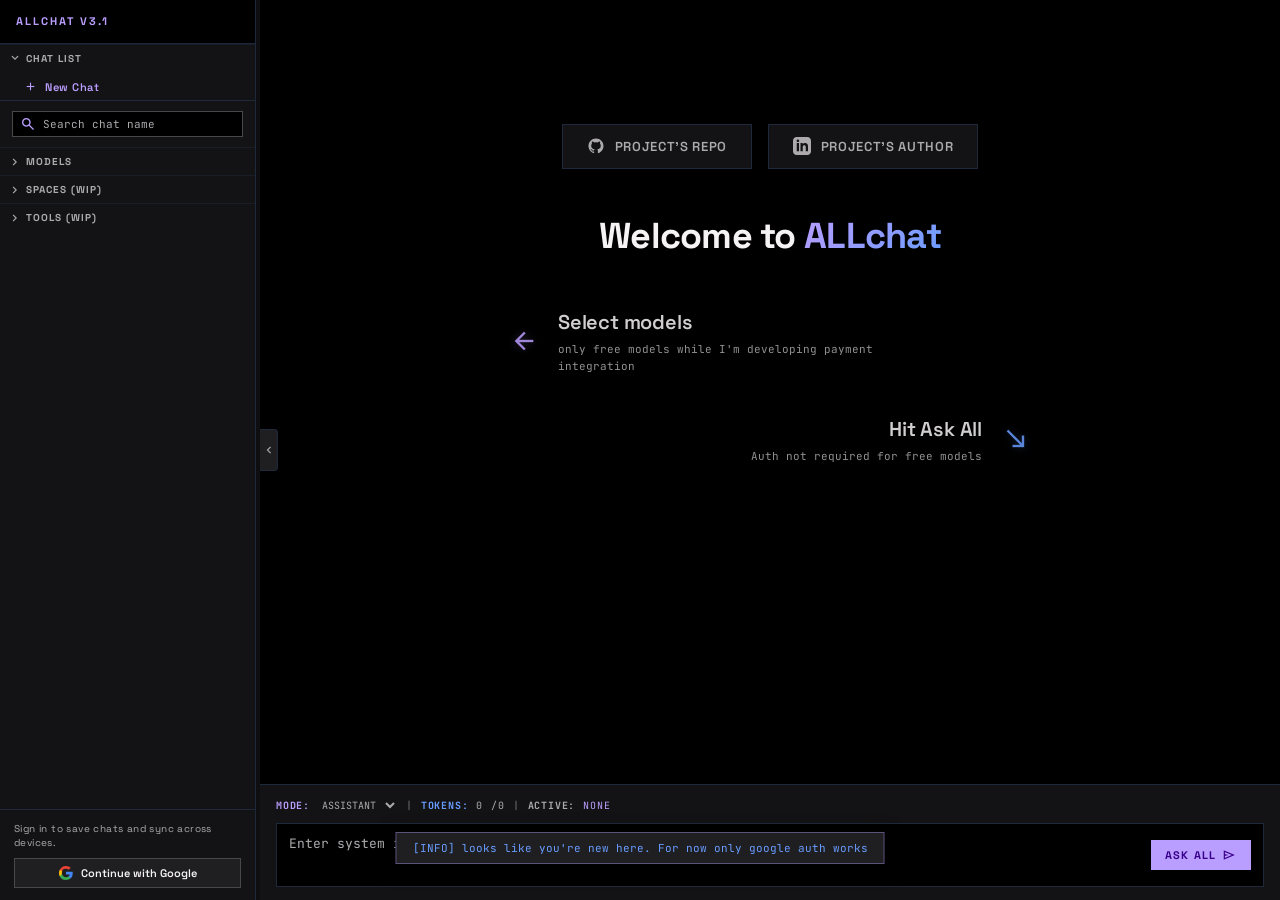
==== commit 8d5e5e0d: "feature: text completion" ====
--- a/index.html
+++ b/index.html
@@ -131,9 +131,9 @@
         <div class="prompt-meta">
           <span class="kw" style="color:var(--primary)">MODE:</span>
           <select id="mode-select">
-            <option value="sync">SYNCHRONIZED_QUERY</option>
-            <option value="seq">SEQUENTIAL (WIP)</option>
-            <option value="single">SINGLE_MODEL (WIP)</option>
+            <option value="assistant">ASSISTANT</option>
+            <option value="completion">COMPLETION</option>
+            <option value="debate">DEBATE</option>
           </select>
           <span class="sep">|</span>
           <span class="kw" style="color:var(--secondary)">TOKENS:</span>
